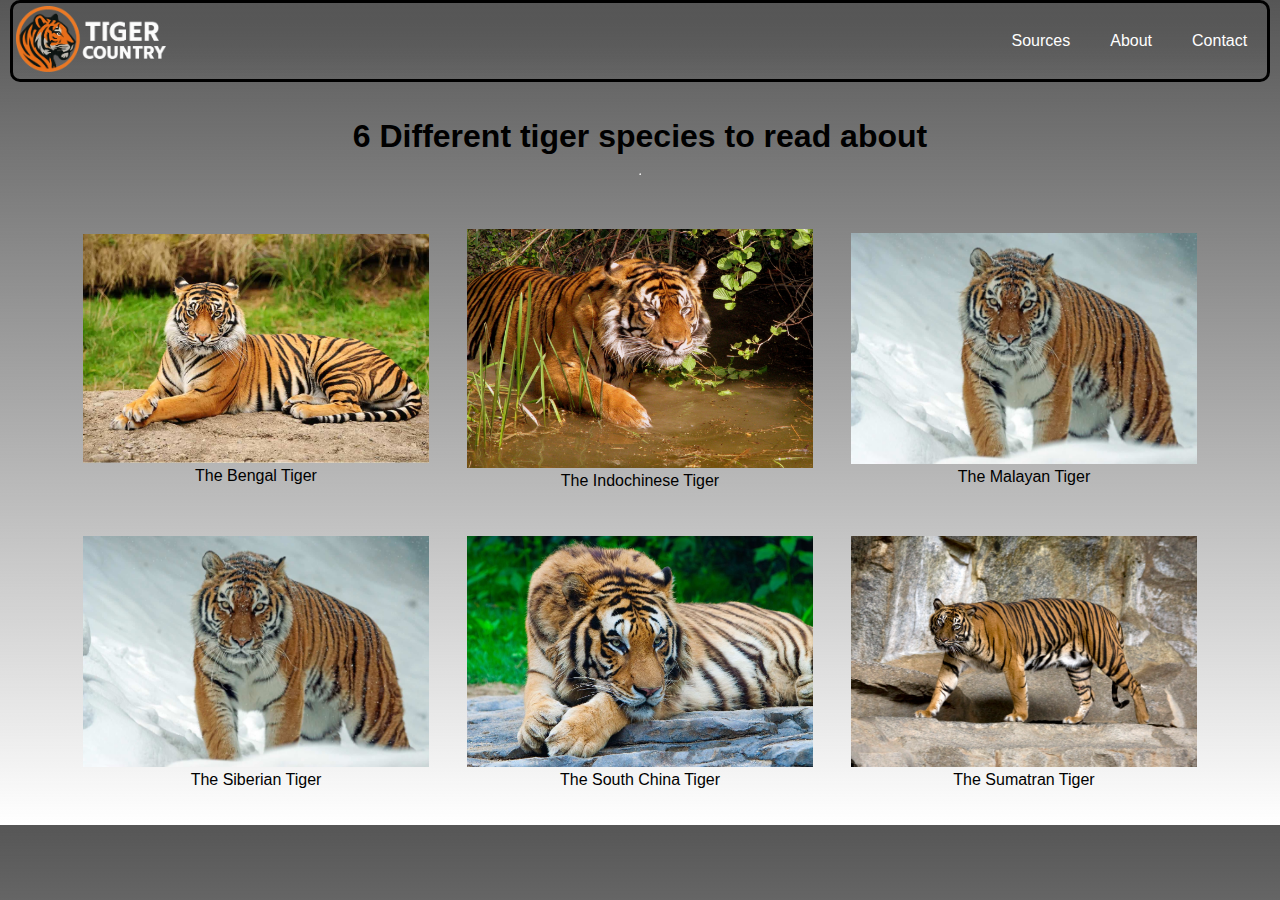
==== index.html @ 5091eec7 "tiger country v2" ====
<!DOCTYPE html>
<html lang="en">
  <head>
    <meta charset="UTF-8" />
    <meta name="viewport" content="width=device-width, initial-scale=1.0" />
    <title>The Tiger Country</title>
    <link rel="stylesheet" href="index css.css" />
    <meta
      name="description"
      content="all you need to know about tiger species"
    />
  </head>

  <body>
    <header id="header">
      <div>
        <a href="index.html" title="Home">
          <img
            src="./Images/logo-whitetext.png"
            alt="the tiger country logo"
            id="logo"
          />
        </a>
      </div>

      <div>
        <ul id="header-ul">
          <li>
            <a href="Sources.html"> Sources </a>
          </li>
          <li>
            <a href="about.html"> About </a>
          </li>
          <li>
            <a href="contact.html"> Contact </a>
          </li>
        </ul>
      </div>
    </header>
    <br />
    <br />
    <h1>6 Different tiger species to read about</h1>
    <br />
    <hr />
    <br />
    <div id="main">
      <div id="bengal-tiger">
        <a href="bengal-tiger.html" title="The bengal tiger">
          <img
            src="./Images/bengal-tiger.jpg"
            alt="benagl tiger in black and white"
          />
          The Bengal Tiger</a
        >
      </div>

      <div id="Indochinese-tiger">
        <a href="Indochinese-tiger.html" title="The indochinese tiger">
          <img
            src="./Images/Indochinese-tiger.jpg"
            alt="The indochinese tiger in black and white"
          />
          The Indochinese Tiger</a
        >
      </div>

      <div id="Malayan-Tiger">
        <a href="Malayan-Tiger.html" title="The Malayan Tiger">
          <img
            src="./Images/siberian-tiger.jpg"
            alt="The Malayan Tiger in black and white"
          />
          The Malayan Tiger</a
        >
      </div>

      <div id="siberian-tiger">
        <a href="siberian-tiger.html" title="The Siberian Tiger">
          <img
            src="./Images/siberian-tiger.jpg"
            alt="the siberian tiger in black and white"
          />
          The Siberian Tiger</a
        >
      </div>

      <div id="South-China-tiger">
        <a href="South-China-tiger.html" title="The South China Tiger">
          <img
            src="./Images/South-China-tiger.jpg"
            alt="The South China Tiger in black and white"
          />
          The South China Tiger</a
        >
      </div>

      <div id="Sumatran_Tiger">
        <a href="Sumatran_Tiger.html" title="The Sumatran Tiger">
          <img
            src="./Images/Sumatran_Tiger.jpg"
            alt="The Sumatran Tiger in black and white"
          />
          The Sumatran Tiger</a
        >
      </div>
    </div>
  </body>
</html>
---- index css.css ----
/*  
background: linear-gradient(rgb(86, 86, 86), transparent);
    
*/

*{
    font-family: Arial, Helvetica, sans-serif;
    margin: 0;
    padding: 0;
}

#header {
    display: flex;
    flex-direction: row;
    justify-content:space-between;
    align-content: center;
    align-items: center;
    position:top;
    width: 98%;
    height: auto;
    border-radius: 10px;
    background: linear-gradient(rgb(86, 86, 86), transparent);
    border: solid
}

#header img{
    width: 150px;
    height: auto;
    padding: 3px;;
}

#logo:hover {
    transform: scale(1.1);
    transition: transform 0.3s ease;
}


#header-ul{
    display: flex;
    flex-direction: row;
    flex-wrap: wrap;
    justify-content:space-around;
    align-items: center;
}

li{  
    list-style: none;
    font-size: medium;
    padding: 5px 10px;
    border-radius: 5px;
    
}

#header-ul li a:hover {
    transform: scale(1.1);
    transition: transform 0.3s ease;
    background-color: seashell;
    color: black;
}

#header-ul a{
    text-decoration: none;
    color: white;
    font-size: medium;
    padding: 5px 10px;
    border-radius: 5px;  
}

h1 {
    text-align: center;
}

body{   
    background: linear-gradient(rgb(86, 86, 86), transparent);
    height: 100%;
    width: 100%;
    display: flex;
    flex-direction: column;
    justify-content: center;
    align-items: center;
    align-content: center;
}

#main {
    width: 90%;
    height: auto;
    margin-top: 1%;
    margin-bottom: 1%;
    display: flex;
    flex-direction: row;
    flex-wrap: wrap;
    justify-content: space-around;
    align-items: center;
    align-content: center;
}

#main div {
    max-width: 30%;
    height: auto;
    margin-top: 2%;
    margin-bottom: 2%;
    text-align: center;
}
#main div img{
    width: 100%;
    height: auto;
}

#main div a{
    text-decoration: none;
    color: black;
    font-size:medium;  
}

#main div:hover {
    transform: scale(1.1);
    transition: transform 0.3s ease;
}

@media screen and (max-width: 768px) {
#main div {
        max-width: 100%;
        height: auto;
        margin: 1%;
        text-align: center;
     }

#header-list {
        flex-direction: column;
    }

    ul {
        flex-direction: column;
    }

    li {
        font-size: small;
        padding: 5px 10px;
    }

    h1 {
        font-size: medium;
    }

    h2 {
        font-size: medium;
    }

    h3 {
        font-size: small;
    
    }
}
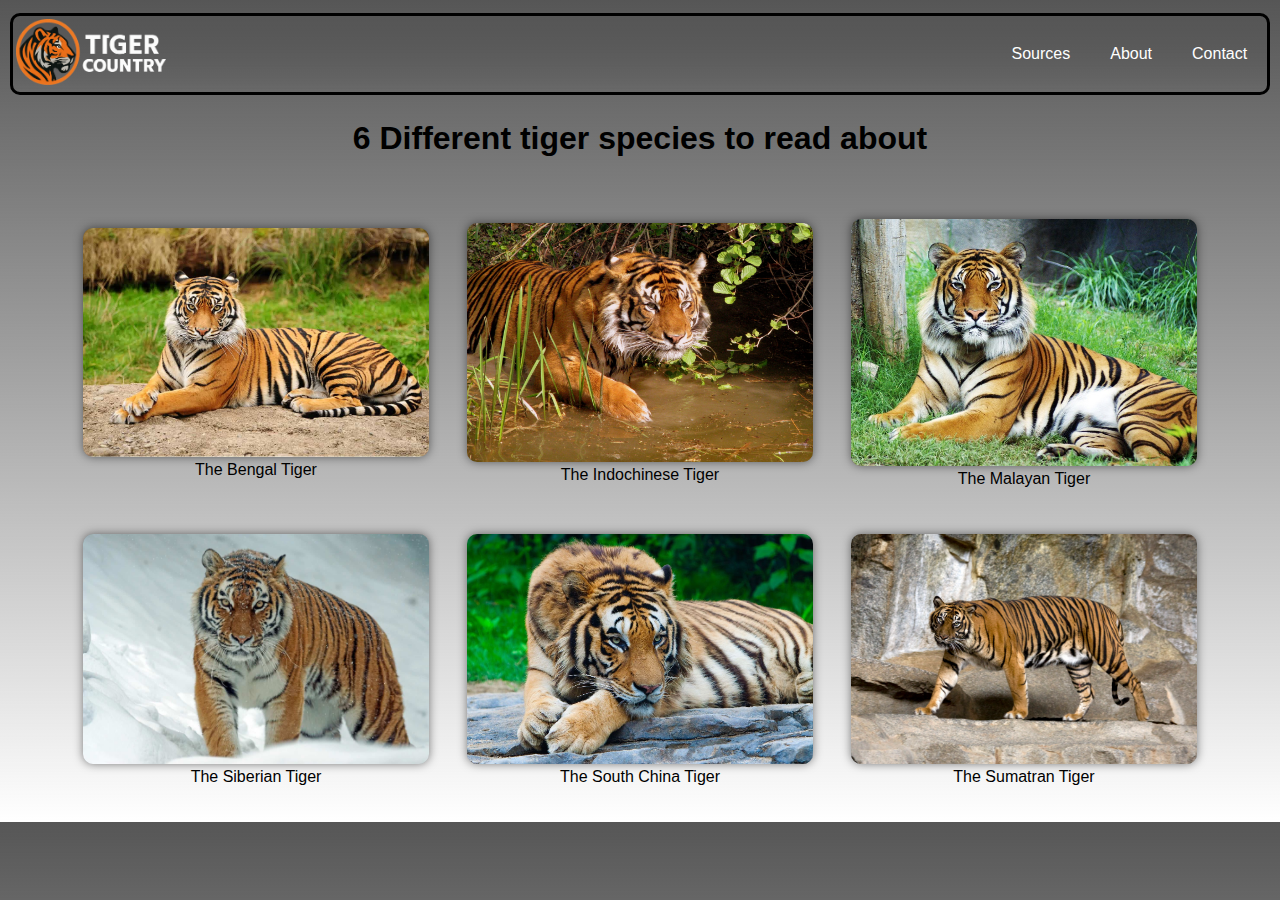
==== commit fb92d73a: "added contact and more tiger info" ====
--- a/index.html
+++ b/index.html
@@ -37,12 +37,9 @@
         </ul>
       </div>
     </header>
-    <br />
-    <br />
+
     <h1>6 Different tiger species to read about</h1>
-    <br />
-    <hr />
-    <br />
+
     <div id="main">
       <div id="bengal-tiger">
         <a href="bengal-tiger.html" title="The bengal tiger">
@@ -55,7 +52,7 @@
       </div>
 
       <div id="Indochinese-tiger">
-        <a href="Indochinese-tiger.html" title="The indochinese tiger">
+        <a href="indochinese-tiger.html" title="The indochinese tiger">
           <img
             src="./Images/Indochinese-tiger.jpg"
             alt="The indochinese tiger in black and white"
@@ -65,9 +62,9 @@
       </div>
 
       <div id="Malayan-Tiger">
-        <a href="Malayan-Tiger.html" title="The Malayan Tiger">
+        <a href="malayan-tiger.html" title="The Malayan Tiger">
           <img
-            src="./Images/siberian-tiger.jpg"
+            src="./Images/Malayan-Tiger.jpg"
             alt="The Malayan Tiger in black and white"
           />
           The Malayan Tiger</a
--- a/index css.css
+++ b/index css.css
@@ -21,7 +21,8 @@
     height: auto;
     border-radius: 10px;
     background: linear-gradient(rgb(86, 86, 86), transparent);
-    border: solid
+    border: solid;
+    margin-top: 1%;
 }
 
 #header img{
@@ -69,6 +70,8 @@
 
 h1 {
     text-align: center;
+    margin-top: 2%;
+    margin-bottom: 2%;
 }
 
 body{   
@@ -105,12 +108,15 @@
 #main div img{
     width: 100%;
     height: auto;
+    border-radius: 10px;
+    box-shadow:inset 0 0 10px rgba(0, 0, 0, 0.5),
+        0 0 10px rgba(0, 0, 0, 0.5) ;
 }
 
 #main div a{
     text-decoration: none;
     color: black;
-    font-size:medium;  
+    font-size:medium; 
 }
 
 #main div:hover {
@@ -122,7 +128,8 @@
 #main div {
         max-width: 100%;
         height: auto;
-        margin: 1%;
+        margin: top 2%;
+        margin-bottom: 2%;
         text-align: center;
      }
 
